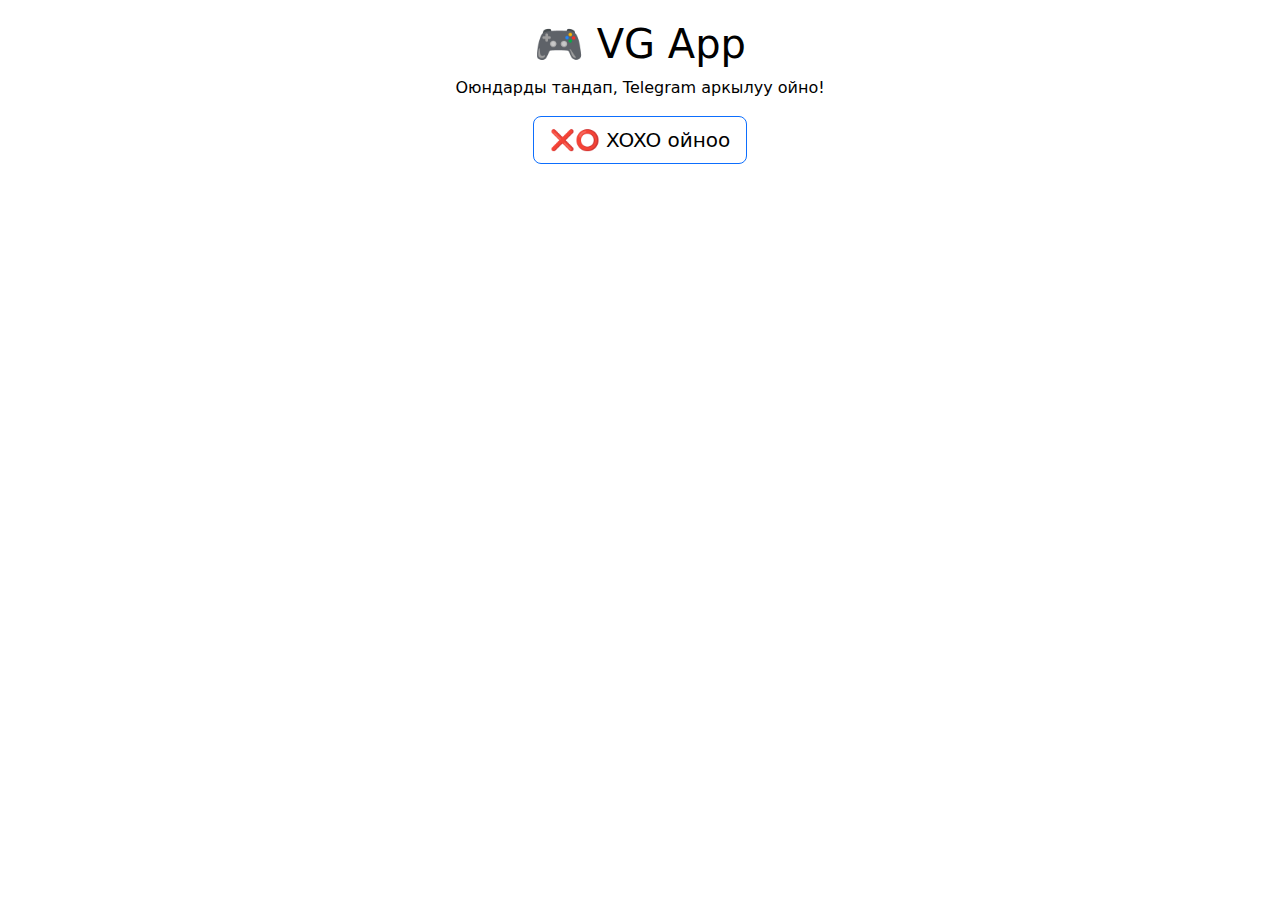
==== index.html @ 1641d050 "Create index.html" ====
<!DOCTYPE html>
<html lang="kg">
<head>
    <meta charset="UTF-8">
    <meta name="viewport" content="width=device-width, initial-scale=1.0">
    <title>VG App</title>
    
    <!-- Bootstrap 5 -->
    <link href="https://cdn.jsdelivr.net/npm/bootstrap@5.3.0/dist/css/bootstrap.min.css" rel="stylesheet">
    <script src="https://cdn.jsdelivr.net/npm/bootstrap@5.3.0/dist/js/bootstrap.bundle.min.js"></script>

    <!-- Telegram Web Apps SDK -->
    <script src="https://telegram.org/js/telegram-web-app.js"></script>

    <style>
        body { background-color: var(--tg-theme-bg-color); color: var(--tg-theme-text-color); }
        .container { margin-top: 20px; text-align: center; }
        .btn-primary { background-color: var(--tg-theme-button-color); color: var(--tg-theme-button-text-color); }
    </style>
</head>
<body>
    <div class="container">
        <h1>🎮 VG App</h1>
        <p>Оюндарды тандап, Telegram аркылуу ойно!</p>
        <a href="game/xoxo/" class="btn btn-primary btn-lg">❌⭕ XOXO ойноо</a>
    </div>

    <script>
        let tg = window.Telegram.WebApp;
        tg.expand(); // Толук экран кылуу
    </script>
</body>
</html>
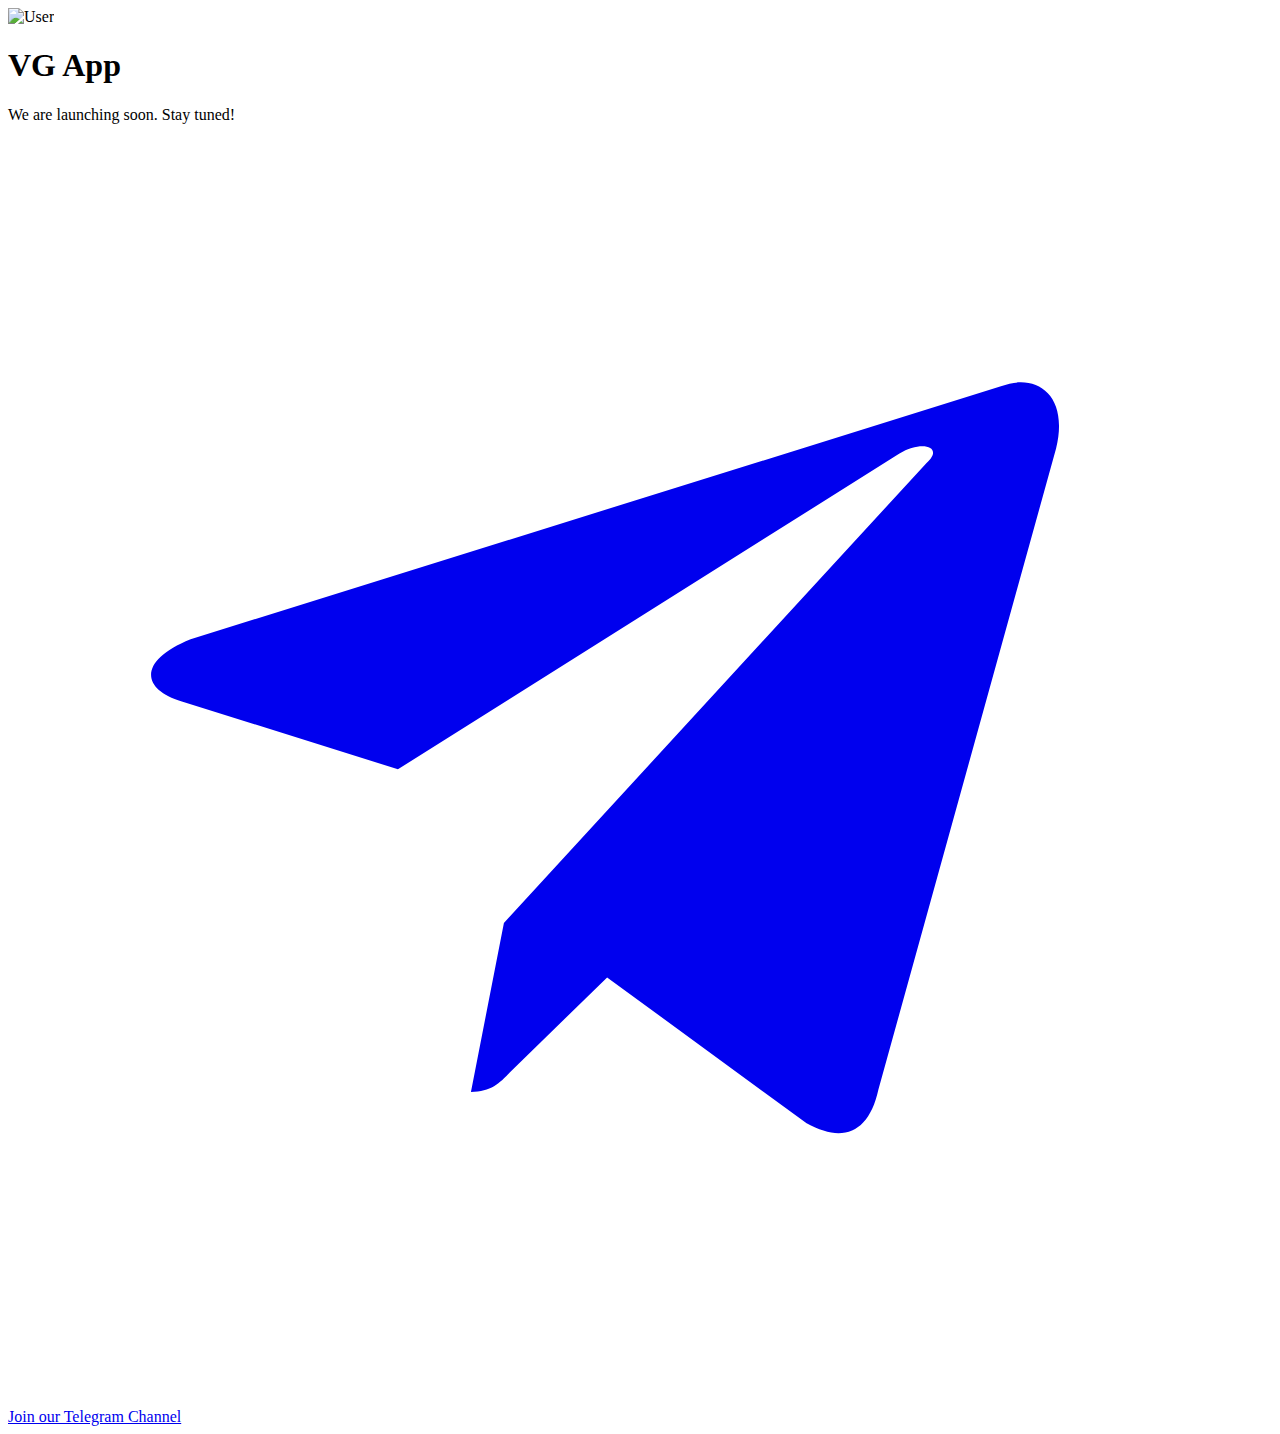
==== commit 782ced82: "Create index.html" ====
--- a/index.html
+++ b/index.html
@@ -1,33 +1,32 @@
 <!DOCTYPE html>
-<html lang="kg">
+<html lang="en">
 <head>
-    <meta charset="UTF-8">
-    <meta name="viewport" content="width=device-width, initial-scale=1.0">
-    <title>VG App</title>
-    
-    <!-- Bootstrap 5 -->
-    <link href="https://cdn.jsdelivr.net/npm/bootstrap@5.3.0/dist/css/bootstrap.min.css" rel="stylesheet">
-    <script src="https://cdn.jsdelivr.net/npm/bootstrap@5.3.0/dist/js/bootstrap.bundle.min.js"></script>
-
-    <!-- Telegram Web Apps SDK -->
-    <script src="https://telegram.org/js/telegram-web-app.js"></script>
-
-    <style>
-        body { background-color: var(--tg-theme-bg-color); color: var(--tg-theme-text-color); }
-        .container { margin-top: 20px; text-align: center; }
-        .btn-primary { background-color: var(--tg-theme-button-color); color: var(--tg-theme-button-text-color); }
-    </style>
+  <meta charset="UTF-8">
+  <meta name="viewport" content="width=device-width, initial-scale=1">
+  <title>VG App - Coming Soon</title>
+  <link rel="stylesheet" href="style.css">
+  <script src="https://telegram.org/js/telegram-web-app.js"></script>
 </head>
 <body>
-    <div class="container">
-        <h1>🎮 VG App</h1>
-        <p>Оюндарды тандап, Telegram аркылуу ойно!</p>
-        <a href="game/xoxo/" class="btn btn-primary btn-lg">❌⭕ XOXO ойноо</a>
+  <div class="container">
+    <!-- App Logo -->
+    <div class="logo-container">
+      <img src="user.png" alt="User" class="logo">
     </div>
 
-    <script>
-        let tg = window.Telegram.WebApp;
-        tg.expand(); // Толук экран кылуу
-    </script>
+    <h1>VG App</h1>
+    <p>We are launching soon. Stay tuned!</p>
+    <div class="loader"></div>
+
+    <!-- Telegram Channel Link with SVG Icon -->
+    <a href="https://t.me/VGGame_Announcement" class="telegram-link" target="_blank">
+      <svg class="telegram-icon" viewBox="0 0 24 24">
+        <path fill="currentColor" d="M9.416 14.865L8.79 18.076c.39 0 .558-.18.761-.394l1.825-1.782 3.787 2.771c.693.383 1.184.18 1.364-.643L19.9 5.858c.253-1.037-.392-1.44-1.047-1.181L3.467 9.478c-.98.392-.963.945-.166 1.183l4.103 1.287 9.515-5.99c.449-.27.858-.12.522.174L9.416 14.865z"/>
+      </svg>
+      Join our Telegram Channel
+    </a>
+  </div>
+
+  <script src="main.js"></script>
 </body>
 </html>
